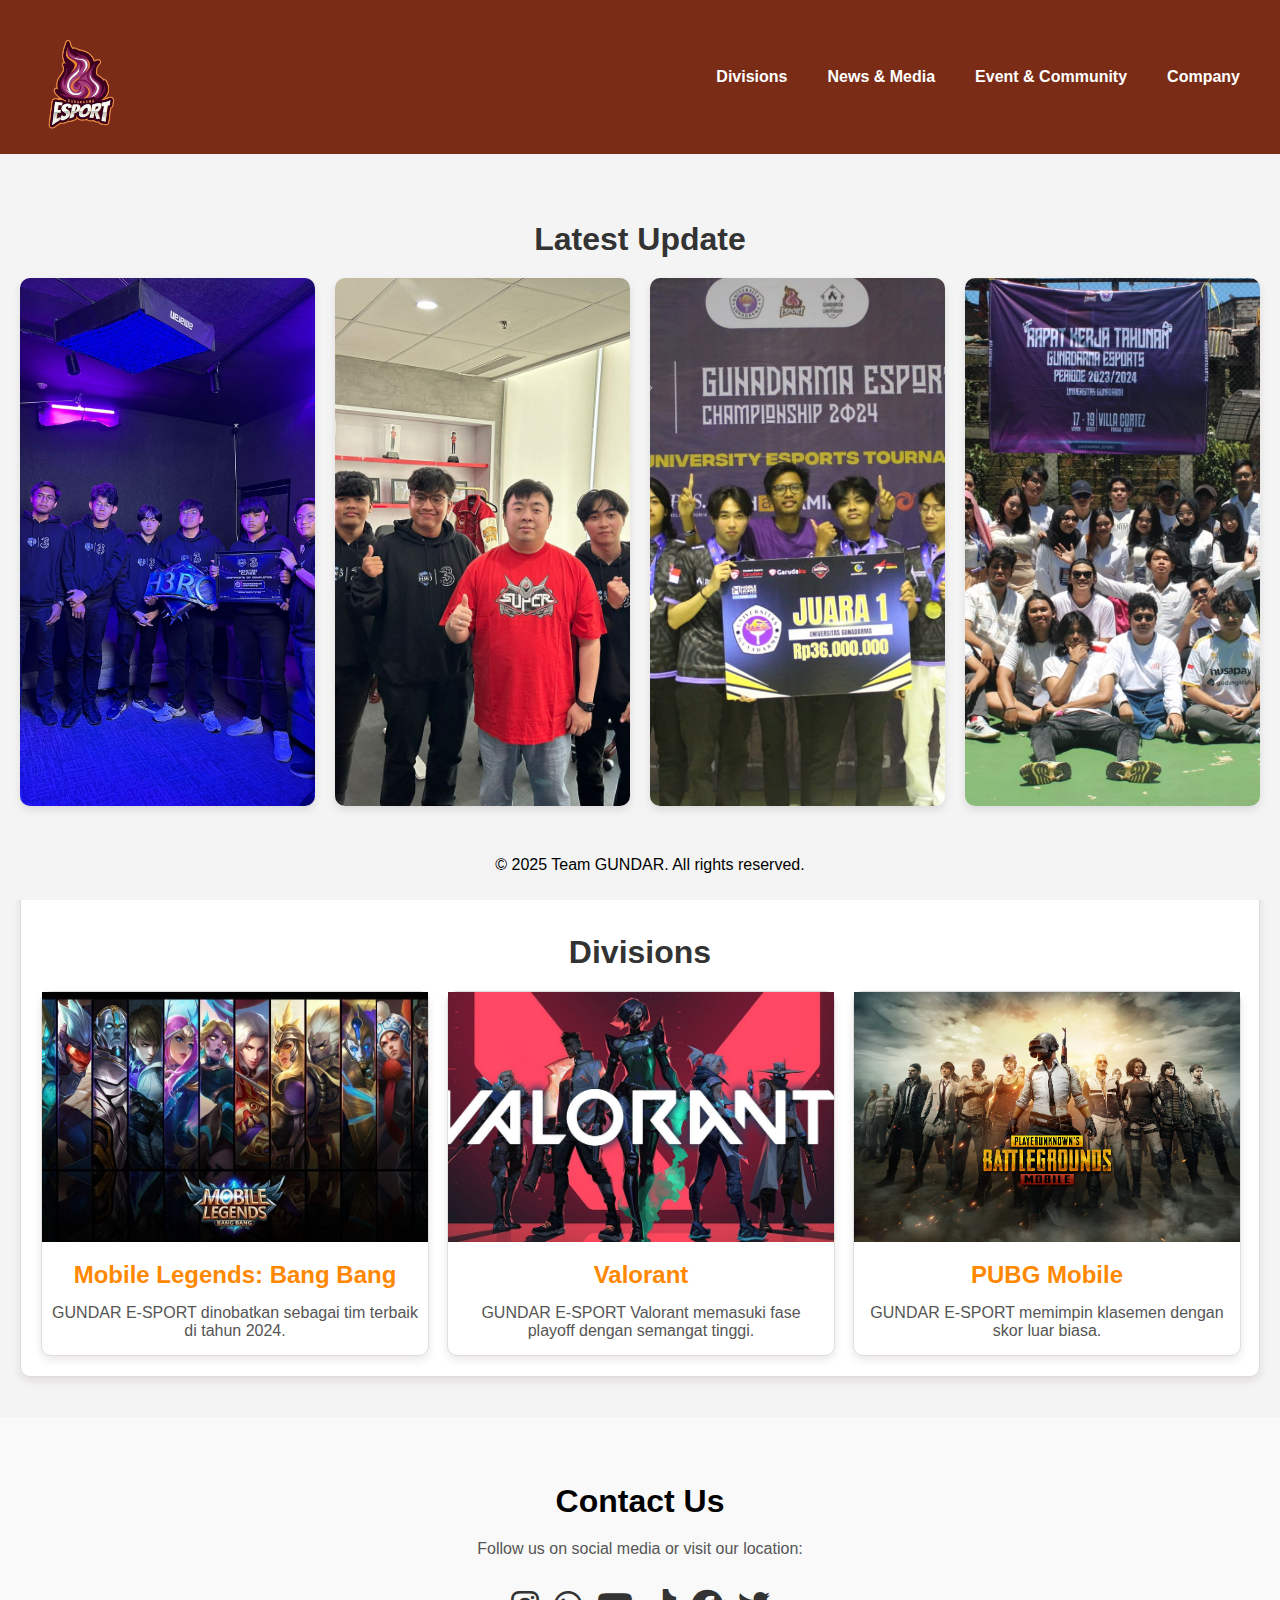
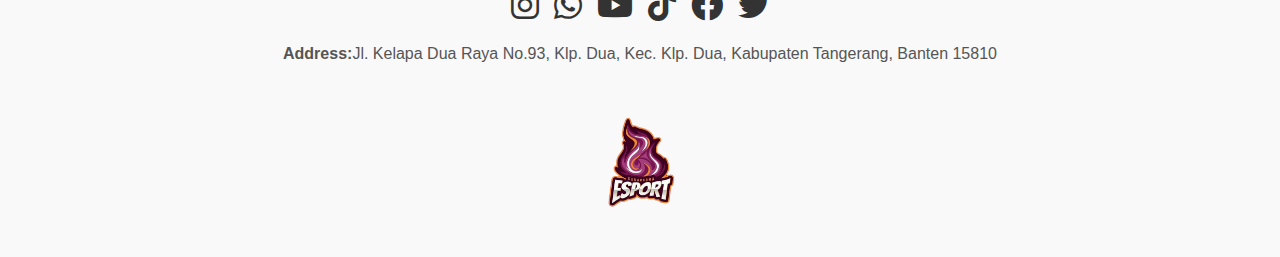
==== index.html @ 8a1810b5 "update" ====
<!DOCTYPE html>
<html lang="en">
<head>
    <meta charset="UTF-8">
    <meta name="viewport" content="width=device-width, initial-scale=1.0">
    <title>GUNDAR E-SPORT</title>
    <head>
        <link rel="icon" href="assets/img/gundar.png" type="image/x-icon">
        <!-- Link ke Font Awesome CDN -->
        <link href="https://cdnjs.cloudflare.com/ajax/libs/font-awesome/6.0.0-beta3/css/all.min.css" rel="stylesheet">
    </head>
    
    <link rel="stylesheet" href="css/style.css">
</head>
<body>
    <header>
        <div class="logo">
            <img src="assets/img/gundar.png" alt="gundar">
        </div>
        <nav>
            <ul class="menu">
                <li class="dropdown-container">
                    <a href="#">Divisions</a>
                    <ul class="dropdown">
                        <li><a href="pages/mlbb/mlbb.html">Mobile Legends: Bang Bang</a></li>
                        <li><a href="#">PUBG Mobile</a></li>
                        <li><a href="#">Valorant</a></li>
                    </ul>
                </li>
                <li class="dropdown-container">
                    <a href="#">News & Media</a>
                    <ul class="dropdown">
                        <li><a href="#">News</a></li>
                        <li><a href="#">Galery</a></li>
                       
                    </ul>
                </li>
                <li class="dropdown-container">
                    <a href="#">Event & Community</a>
                    <ul class="dropdown">
                        <li><a href="#">Gunadarma Esports</a></li>
                        <li><a href="#">Tournament & Scrim</a></li>
                       
                    </ul>
                </li>
                <li class="dropdown-container">
                    <a href="#">Company</a>
                    <ul class="dropdown">
                        <li><a href="#">About</a></li>
                        <li><a href="#">Partner</a></li>
                       
                    </ul>
                </li>
            </ul>
        </nav>
            
    </header>

    <main>
        <section class="info-section">
            <h2>Latest Update</h2>
            <div class="info-grid">
                <div class="lu">
                    <a href="javascript:void(0)" onclick="showModal('assets/img/lu1.jpeg')">
                    <img src="assets/img/lu1.jpeg" alt="1">
                    </a>
                </div>
                <div id="imageModal" class="modal">
                    <span class="close" onclick="closeModal()">&times;</span>
                    <img id="modalImage" src="" alt="Full view">
                </div>

                <div class="lu">
                    <a href="javascript:void(0)" onclick="showModal('assets/img/lu2.jpeg')">
                    <img src="assets/img/lu2.jpeg" alt="2">
                    </a>
                </div>
                <div id="imageModal" class="modal">
                    <span class="close" onclick="closeModal()">&times;</span>
                    <img id="modalImage" src="" alt="Full view">
                </div>

                <div class="lu">
                    <a href="javascript:void(0)" onclick="showModal('assets/img/lu3.jpeg')">
                    <img src="assets/img/lu3.jpeg" alt="3">
                    </a>
                </div>
                <div id="imageModal" class="modal">
                    <span class="close" onclick="closeModal()">&times;</span>
                    <img id="modalImage" src="" alt="Full view">
                </div>

                <div class="lu">
                    <a href="javascript:void(0)" onclick="showModal('assets/img/lu4.jpeg')">
                    <img src="assets/img/lu4.jpeg" alt="4">
                    </a>
                </div>
                <div id="imageModal" class="modal">
                    <span class="close" onclick="closeModal()">&times;</span>
                    <img id="modalImage" src="" alt="Full view">
                </div>
            </div>
        </section>
    </main>

    <main>
        <section class="info-section">
            <div class="card">
            <h2>Divisions</h2>
            
            <div class="info-grid">
                <div class="info-card">
                    <a href="pages/mlbb/mlbb.html">
                    <img src="assets/img/ml.jpg" alt="Mobile Legends">
                    <h3>Mobile Legends: Bang Bang</h3>
                    <p>GUNDAR E-SPORT dinobatkan sebagai tim terbaik di tahun 2024.</p>
                    </a>
                </div>
                <div class="info-card">
                    <img src="assets/img/valo.jpg" alt="Valorant">
                    <h3>Valorant</h3>
                    <p>GUNDAR E-SPORT Valorant memasuki fase playoff dengan semangat tinggi.</p>
                </div>
                <div class="info-card">
                    <img src="assets/img/pubg.jpg" alt="PUBG Mobile">
                    <h3>PUBG Mobile</h3>
                    <p>GUNDAR E-SPORT memimpin klasemen dengan skor luar biasa.</p>
                </div>
            </div>
        </div>
        
        </section>
        

        
    </main>
    <section id="contact" class="contact-section">
        <div class="container">
            <h2>Contact Us</h2>
            <p>Follow us on social media or visit our location:</p>
            
            <div class="social-icons">
                <a href="https://www.instagram.com/gunadarma_esports?igsh=OHZlZjdzbWVvczI3" target="_blank" class="icon ig"><i class="fab fa-instagram"></i></a>
                <a href="https://wa.me/+6281911773081" target="_blank" class="icon wa"><i class="fab fa-whatsapp"></i></a>
                <a href="https://youtube.com/@gunadarmaesports7751?si=SHFZ5MX6Yl98---j" target="_blank" class="icon yt"><i class="fab fa-youtube"></i></a>
                <a href="https://www.tiktok.com/@gunadarma.esports?_t=ZS-8t8jMWVofKi&_r=1" target="_blank" class="icon tiktok"><i class="fab fa-tiktok"></i></a>
                <a href="https://www.facebook.com" target="_blank" class="icon fb"><i class="fab fa-facebook"></i></a>
                <a href="https://twitter.com" target="_blank" class="icon twitter"><i class="fab fa-twitter"></i></a>
            </div>
            
            <div class="address">
                <p><strong>Address:</strong>Jl. Kelapa Dua Raya No.93, Klp. Dua, Kec. Klp. Dua, Kabupaten Tangerang, Banten 15810</p>
            </div>
    
            <div class="logo">
                <img src="assets/img/gundar.png" alt="Your Company Logo">
            </div>
        </div>
    </section>
    <aside></aside>
    
    <footer>
        <p>&copy; 2025 Team GUNDAR. All rights reserved.</p>
    </footer>
    <script src="js/script.js"></script>
</body>
</html>
---- css/style.css ----
/* Gaya dasar */
body {
    font-family: 'Arial', sans-serif;
    margin: 0;
    padding: 0;
    box-sizing: border-box;
    background-color: #f8f9fa;
}

header {
    display: flex;
    justify-content: space-between;
    align-items: center;
    background-color: #7a2c17;
    padding: 15px 30px;
}

.logo img {
    width: 100px;
}

.menu {
    list-style: none;
    display: flex;
    gap: 20px;
    margin: 0;
    padding: 0;
}

.menu > li {
    position: relative;
}

.menu a {
    text-decoration: none;
    color: #ffffff;
    font-weight: bold;
    padding: 10px;
    display: block;
    transition: color 0.3s;
}

.menu a:hover {
    color: #ff8800;
}

/* Dropdown Styling */
.dropdown {
    display: none;
    position: absolute;
    top: 100%;
    left: 0;
    background-color: #491212;
    list-style: none;
    padding: 10px;
    margin: 0;
    box-shadow: 0 4px 6px rgba(0, 0, 0, 0.1);
    border-radius: 4px;
    z-index: 1000;
}

.dropdown li {
    margin: 0;
}

.dropdown a {
    padding: 10px;
    white-space: nowrap;
}

.dropdown-container:hover .dropdown {
    display: block;
}

/* Tombol Login */
.login-btn {
    background-color: #333;
    color: white;
    padding: 10px 20px;
    border: none;
    cursor: pointer;
    font-size: 1rem;
    border-radius: 5px;
    transition: background-color 0.3s, transform 0.3s;
}

.login-btn:hover {
    background-color: #7a2c17;
    transform: scale(1.1);
}

/* Hero Section */
.hero {
    text-align: center;
    padding: 50px;
    background: linear-gradient(to bottom right, #6a1f0a, #d2b5ae);
    color: white;
}

.cta-btn {
    background-color: #333;
    color: white;
    padding: 10px 20px;
    border: none;
    cursor: pointer;
    font-size: 1rem;
    transition: transform 0.3s;
}

.cta-btn:hover {
    transform: scale(1.1);
}

/* Main Content */
.main-content {
    display: flex;
    gap: 20px;
    padding: 20px;
}



/* Footer */
footer {
    text-align: center;
    padding: 10px;
    background-color: #f4f4f4;
    position: fixed;
    width: 100%;
    bottom: 0;
}

/* Info Section */
.info-section {
    padding: 40px 20px;
    background-color: #f4f4f4;
    text-align: center;
}

.info-section h2 {
    margin-bottom: 20px;
    font-size: 2rem;
    color: #333;
}

.info-grid {
    display: grid;
    grid-template-columns: repeat(auto-fit, minmax(250px, 1fr));
    gap: 20px;
    margin-top: 20px;
}

.info-card {
    background-color: white;
    border: 1px solid #ddd;
    border-radius: 10px;
    overflow: visible;
    box-shadow: 0 4px 8px rgba(64, 18, 18, 0.1);
    width: 100%; /* Sesuaikan dengan grid */
    max-width: 400px; /* Maksimal lebar */
    aspect-ratio: 4 / 3; /* Proporsi kartu, misalnya 4:3 */
}

.info-card a {
    text-decoration: none; /* Menghilangkan garis bawah */
    color: inherit; /* Menggunakan warna teks normal */
    display: block;
}

.info-card:hover {
    transform: translateY(-10px);
    box-shadow: 0 6px 12px rgba(0, 0, 0, 0.2);
}

.info-card img {
    width: 100%;
    height: 250px;
    object-fit: cover;
}

.info-card h3 {
    font-size: 1.5rem;
    margin: 15px 10px;
    color: #ff8800;
}

.info-card p {
    font-size: 1rem;
    margin: 0 10px 15px;
    color: #555;
}

.card {
    background-color: white;
    border: 1px solid #ddd;
    border-radius: 10px;
    overflow: hidden;
    box-shadow: 0 4px 8px rgba(64, 18, 18, 0.1);
    width: 100%; /* Memenuhi lebar kontainer */
    height: auto; /* Tinggi menyesuaikan konten */
    margin: 0; /* Hilangkan margin agar benar-benar penuh */
    padding: 20px; /* Tambahkan jarak dalam konten kartu */
    box-sizing: border-box; /* Pastikan padding tidak menambah lebar elemen */
}

/* Styling untuk gambar dalam .lu */
.lu {
    position: relative;
    overflow: hidden;
    border-radius: 10px; /* Membuat sudut gambar melengkung */
    box-shadow: 0 4px 8px rgba(0, 0, 0, 0.1); /* Tambahkan efek bayangan */
    transition: transform 0.3s, box-shadow 0.3s; /* Efek transisi untuk zoom */
    cursor: pointer; /* Menampilkan kursor klik */
}

.lu img {
    width: 100%; /* Pastikan gambar memenuhi elemen lu */
    height: 100%; /* Memastikan gambar proporsional */
    object-fit: cover; /* Memastikan gambar tidak terdistorsi */
    transition: transform 0.3s; /* Efek transisi untuk zoom pada gambar */
}

.lu:hover {
    transform: scale(1.05); /* Sedikit membesar saat di-hover */
    box-shadow: 0 6px 12px rgba(0, 0, 0, 0.2); /* Tambahkan bayangan lebih besar */
}

.lu:hover img {
    transform: scale(1.1); /* Zoom lebih besar pada gambar */
}

/* Gaya modal */
.modal {
    display: none; /* Secara default modal tidak ditampilkan */
    position: fixed;
    top: 0;
    left: 0;
    width: 100%;
    height: 100%;
    background-color: rgba(0, 0, 0, 0.7);
    justify-content: center;
    align-items: center;
    z-index: 1000;
}

.modal img {
    max-width: 90%;
    max-height: 90%;
    object-fit: contain;
}

.modal.show {
    display: flex; /* Menampilkan modal saat aktif */
}

/* Gaya untuk tombol close */
.modal .close {
    position: absolute;
    top: 20px;
    right: 20px;
    font-size: 30px;
    color: white;
    cursor: pointer;
}
/* Styling untuk bagian kontak */
.contact-section {
    background-color: #f9f9f9;
    padding: 40px 20px;
    text-align: center;
}

.contact-section .container {
    max-width: 800px;
    margin: 0 auto;
}

.contact-section h2 {
    font-size: 2rem;
    margin-bottom: 20px;
}

.contact-section p {
    font-size: 1rem;
    margin-bottom: 30px;
    color: #555;
}

.social-icons {
    display: flex;
    justify-content: center;
    gap: 15px;
    margin-bottom: 20px;
}

.icon {
    font-size: 2rem;
    color: #333;
    transition: color 0.3s ease;
}

.icon:hover {
    color: #007BFF;
}

.address p {
    font-size: 1rem;
    color: #555;
}

.logo img {
    max-width: 150px;
    margin-top: 20px;
    border-radius: 10px;
}

/* Styling untuk kotak gambar */
.image-box {
    width: 100%; /* Lebar kotak mengikuti layar */
    height: 300px; /* Tinggi kotak tetap */
    overflow: hidden; /* Bagian gambar di luar kotak tersembunyi */
    position: relative; /* Membuat gambar diatur secara absolut */
    border: 2px solid #ddd;
    border-radius: 0px;
    box-shadow: 0 4px 8px rgba(0, 0, 0, 0.1);
}

.image-box img {
    position: absolute; /* Gambar menyesuaikan posisi relatif ke kotak */
    top: 0; /* Mulai dari atas kotak */
    left: 0; /* Mulai dari kiri kotak */
    width: 100%; /* Lebar gambar mengikuti layar */
    height: 220%; /* Tinggi gambar memenuhi kotak */
    object-fit: cover; /* Gambar menyesuaikan dimensi tanpa distorsi */
}


















/* Gaya Responsif untuk Mobile */
@media (max-width: 768px) {
    header {
        flex-direction: column; /* Ubah header menjadi kolom */
        align-items: flex-start; /* Rata kiri */
        padding: 10px 20px;
    }

    .logo img {
        width: 80px; /* Ukuran logo lebih kecil di mobile */
    }

    .menu {
        flex-direction: column; /* Menu menjadi vertikal */
        gap: 10px; /* Jarak antar elemen lebih kecil */
    }

    .menu a {
        padding: 8px; /* Sesuaikan padding */
        font-size: 0.9rem; /* Ukuran teks lebih kecil */
    }

    .hero {
        padding: 30px 15px; /* Kurangi padding di hero section */
    }

    .main-content {
        flex-direction: column; /* Kolom untuk konten utama */
        padding: 10px;
    }

    .info-grid {
        grid-template-columns: 1fr; /* Hanya satu kolom di grid */
        gap: 15px; /* Jarak antar kartu */
    }

    .info-card {
        max-width: 100%; /* Biarkan kartu memenuhi lebar kontainer */
        aspect-ratio: auto; /* Hapus proporsi tetap di mobile */
    }

    .login-btn, .cta-btn {
        width: 100%; /* Tombol memenuhi lebar di mobile */
        font-size: 1rem; /* Ukuran teks tetap sesuai */
        padding: 10px;
    }

    footer {
        padding: 10px; /* Kurangi padding footer */
        font-size: 0.9rem; /* Ukuran teks lebih kecil */
    }
}

/* Gaya Tambahan untuk Layar Lebih Kecil (di bawah 480px) */
@media (max-width: 480px) {
    .menu a {
        font-size: 0.8rem; /* Ukuran teks lebih kecil */
    }

    .info-card h3 {
        font-size: 1.2rem; /* Ukuran judul lebih kecil */
    }

    .info-card p {
        font-size: 0.9rem; /* Ukuran deskripsi lebih kecil */
    }

    .hero {
        font-size: 0.9rem; /* Ukuran teks hero lebih kecil */
    }
}
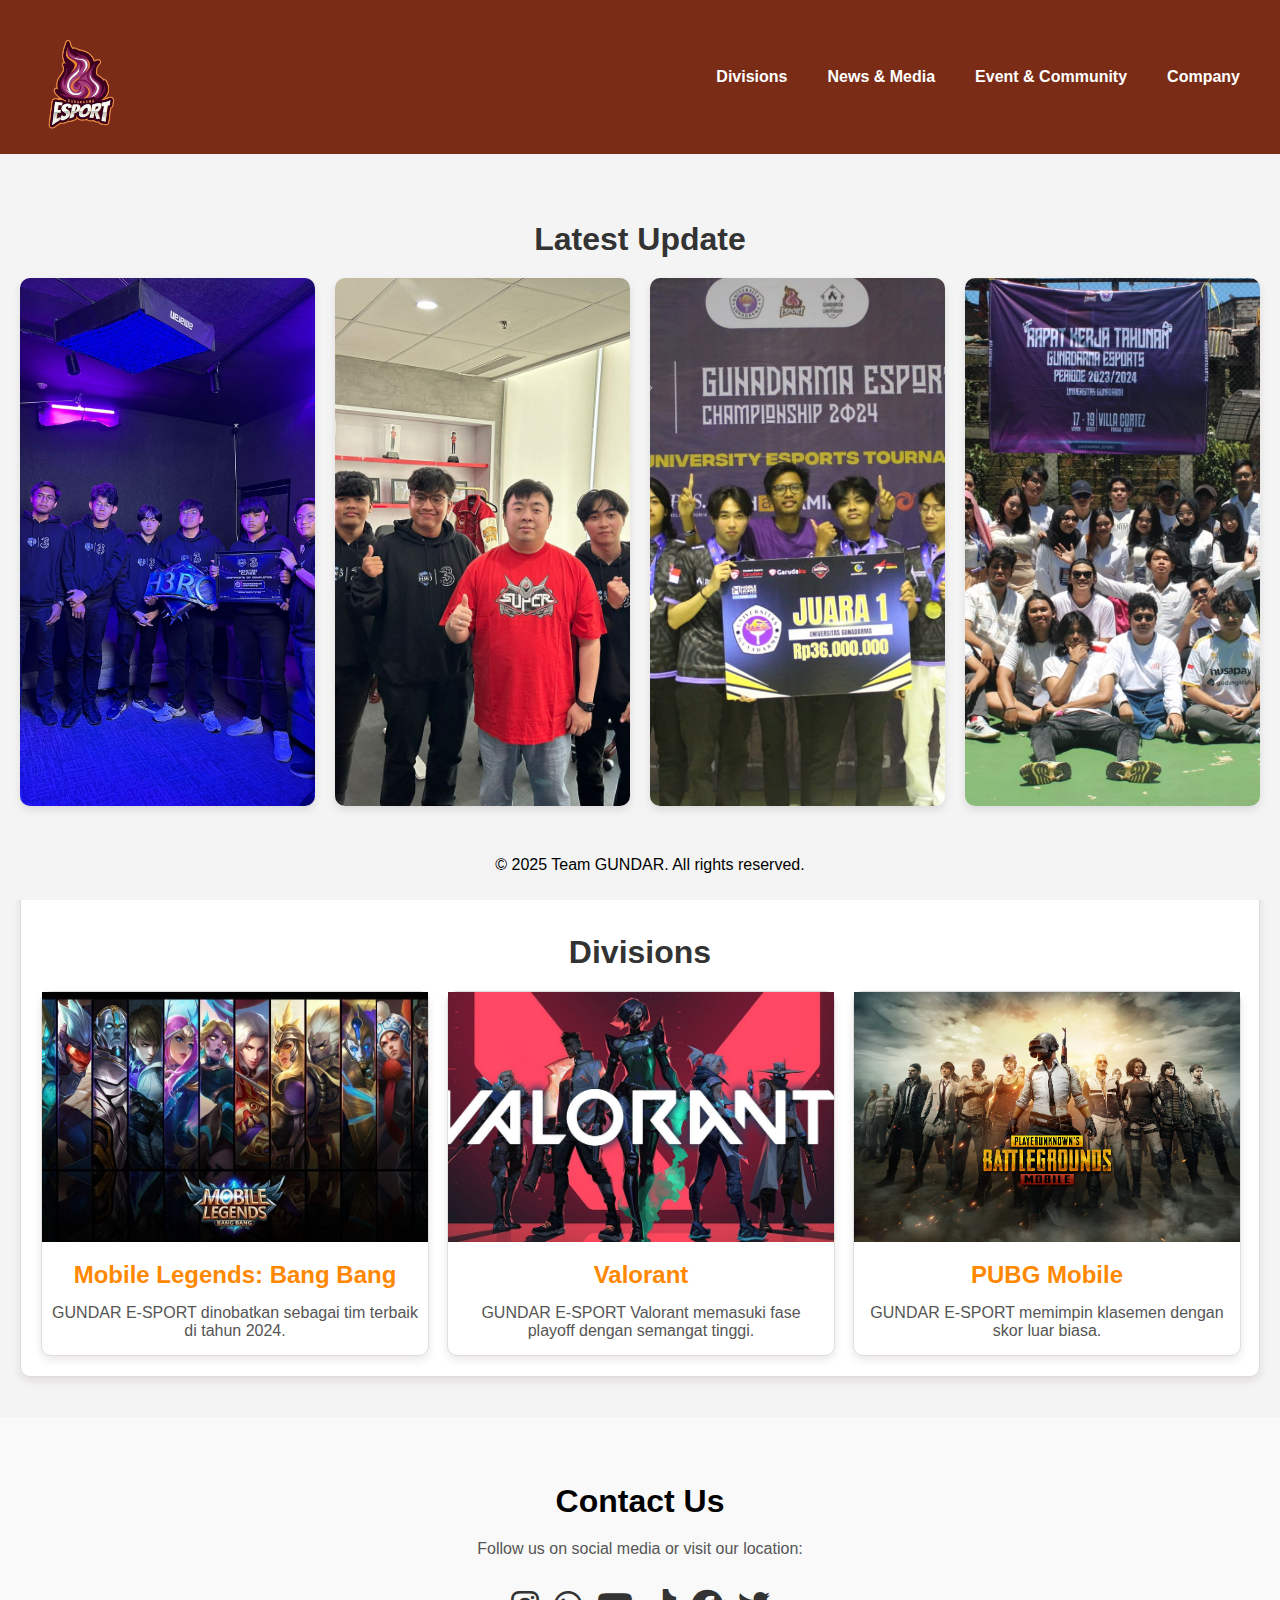
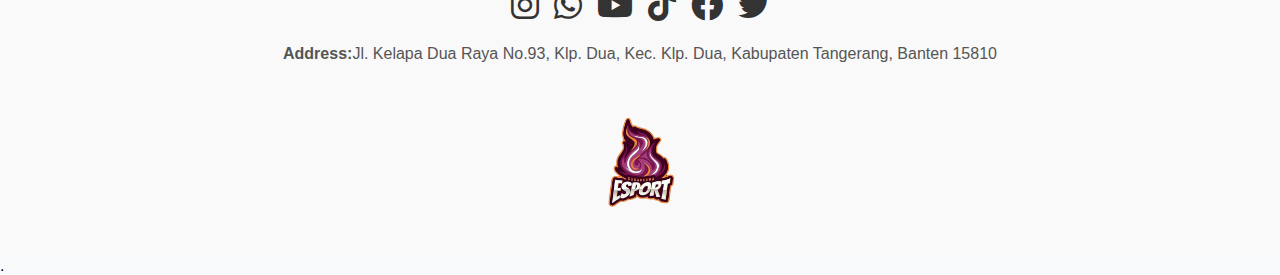
==== commit b1b28e2f: "update" ====
--- a/index.html
+++ b/index.html
@@ -23,8 +23,8 @@
                     <a href="#">Divisions</a>
                     <ul class="dropdown">
                         <li><a href="pages/mlbb/mlbb.html">Mobile Legends: Bang Bang</a></li>
-                        <li><a href="#">PUBG Mobile</a></li>
-                        <li><a href="#">Valorant</a></li>
+                        <li><a href="../../pages/pubg/pubg.html">PUBG Mobile</a></li>
+                        <li><a href="pages/valorant/valorant.html">Valorant</a></li>
                     </ul>
                 </li>
                 <li class="dropdown-container">
@@ -117,9 +117,11 @@
                     </a>
                 </div>
                 <div class="info-card">
+                    <a href="pages/valorant/valorant.html">
                     <img src="assets/img/valo.jpg" alt="Valorant">
                     <h3>Valorant</h3>
                     <p>GUNDAR E-SPORT Valorant memasuki fase playoff dengan semangat tinggi.</p>
+                    </a>
                 </div>
                 <div class="info-card">
                     <img src="assets/img/pubg.jpg" alt="PUBG Mobile">
@@ -157,7 +159,9 @@
             </div>
         </div>
     </section>
-    <aside></aside>
+    <aside>
+        .
+    </aside>
     
     <footer>
         <p>&copy; 2025 Team GUNDAR. All rights reserved.</p>
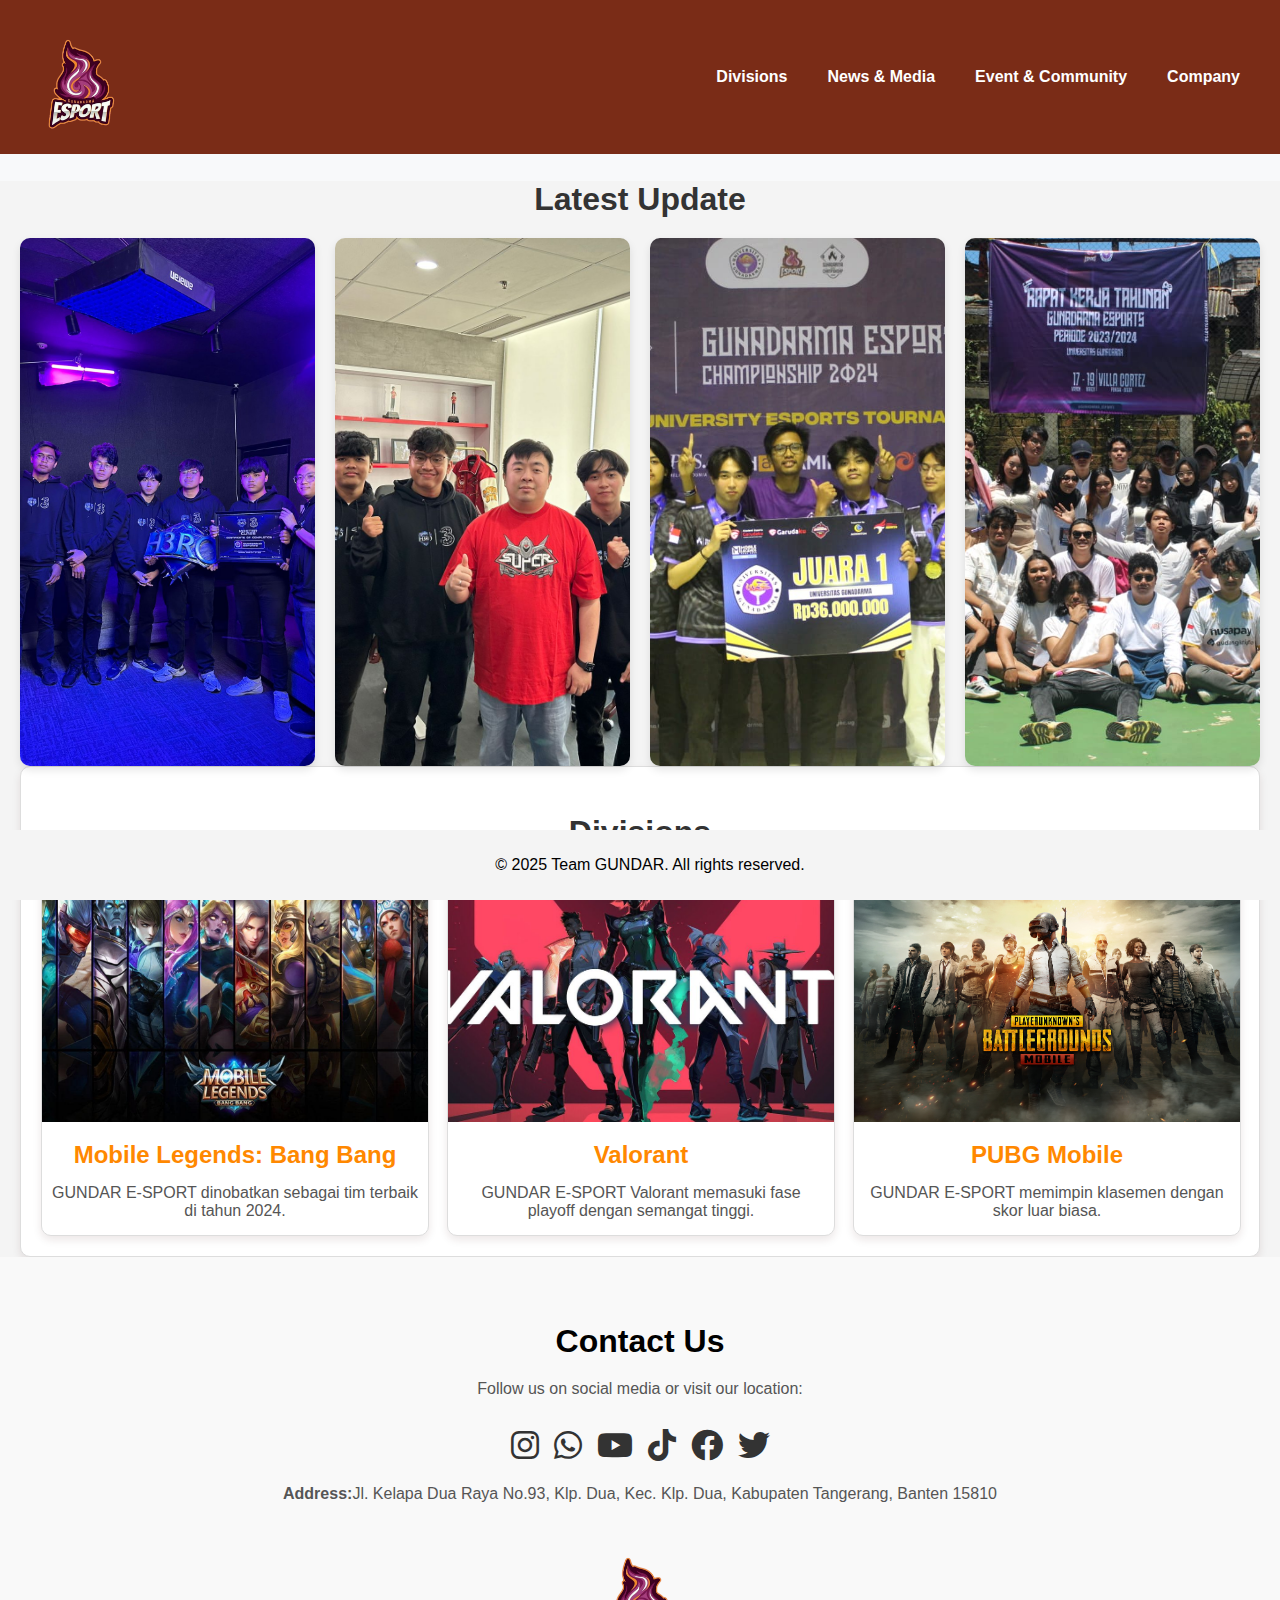
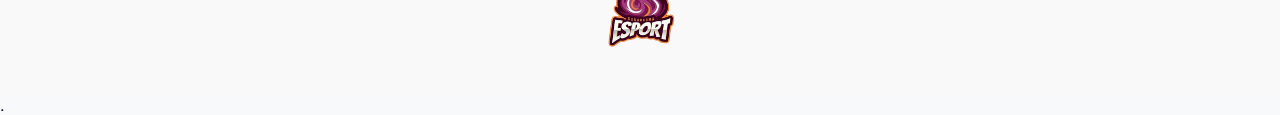
==== commit 6d9841c7: "update gallery" ====
--- a/index.html
+++ b/index.html
@@ -23,15 +23,15 @@
                     <a href="#">Divisions</a>
                     <ul class="dropdown">
                         <li><a href="pages/mlbb/mlbb.html">Mobile Legends: Bang Bang</a></li>
-                        <li><a href="../../pages/pubg/pubg.html">PUBG Mobile</a></li>
+                        <li><a href="pages/pubg/pubg.html">PUBG Mobile</a></li>
                         <li><a href="pages/valorant/valorant.html">Valorant</a></li>
                     </ul>
                 </li>
                 <li class="dropdown-container">
                     <a href="#">News & Media</a>
                     <ul class="dropdown">
-                        <li><a href="#">News</a></li>
-                        <li><a href="#">Galery</a></li>
+                        <li><a href="pages/news/news.html">News</a></li>
+                        <li><a href="pages/gallery/gallery.html">Gallery</a></li>
                        
                     </ul>
                 </li>
@@ -124,9 +124,11 @@
                     </a>
                 </div>
                 <div class="info-card">
+                    <a href="pages/pubg/pubg.html">
                     <img src="assets/img/pubg.jpg" alt="PUBG Mobile">
                     <h3>PUBG Mobile</h3>
                     <p>GUNDAR E-SPORT memimpin klasemen dengan skor luar biasa.</p>
+                    </a>
                 </div>
             </div>
         </div>
--- a/css/style.css
+++ b/css/style.css
@@ -132,13 +132,13 @@
 
 /* Info Section */
 .info-section {
-    padding: 40px 20px;
+    padding: 0px 20px;
     background-color: #f4f4f4;
     text-align: center;
 }
 
 .info-section h2 {
-    margin-bottom: 20px;
+    margin-bottom: 0px;
     font-size: 2rem;
     color: #333;
 }
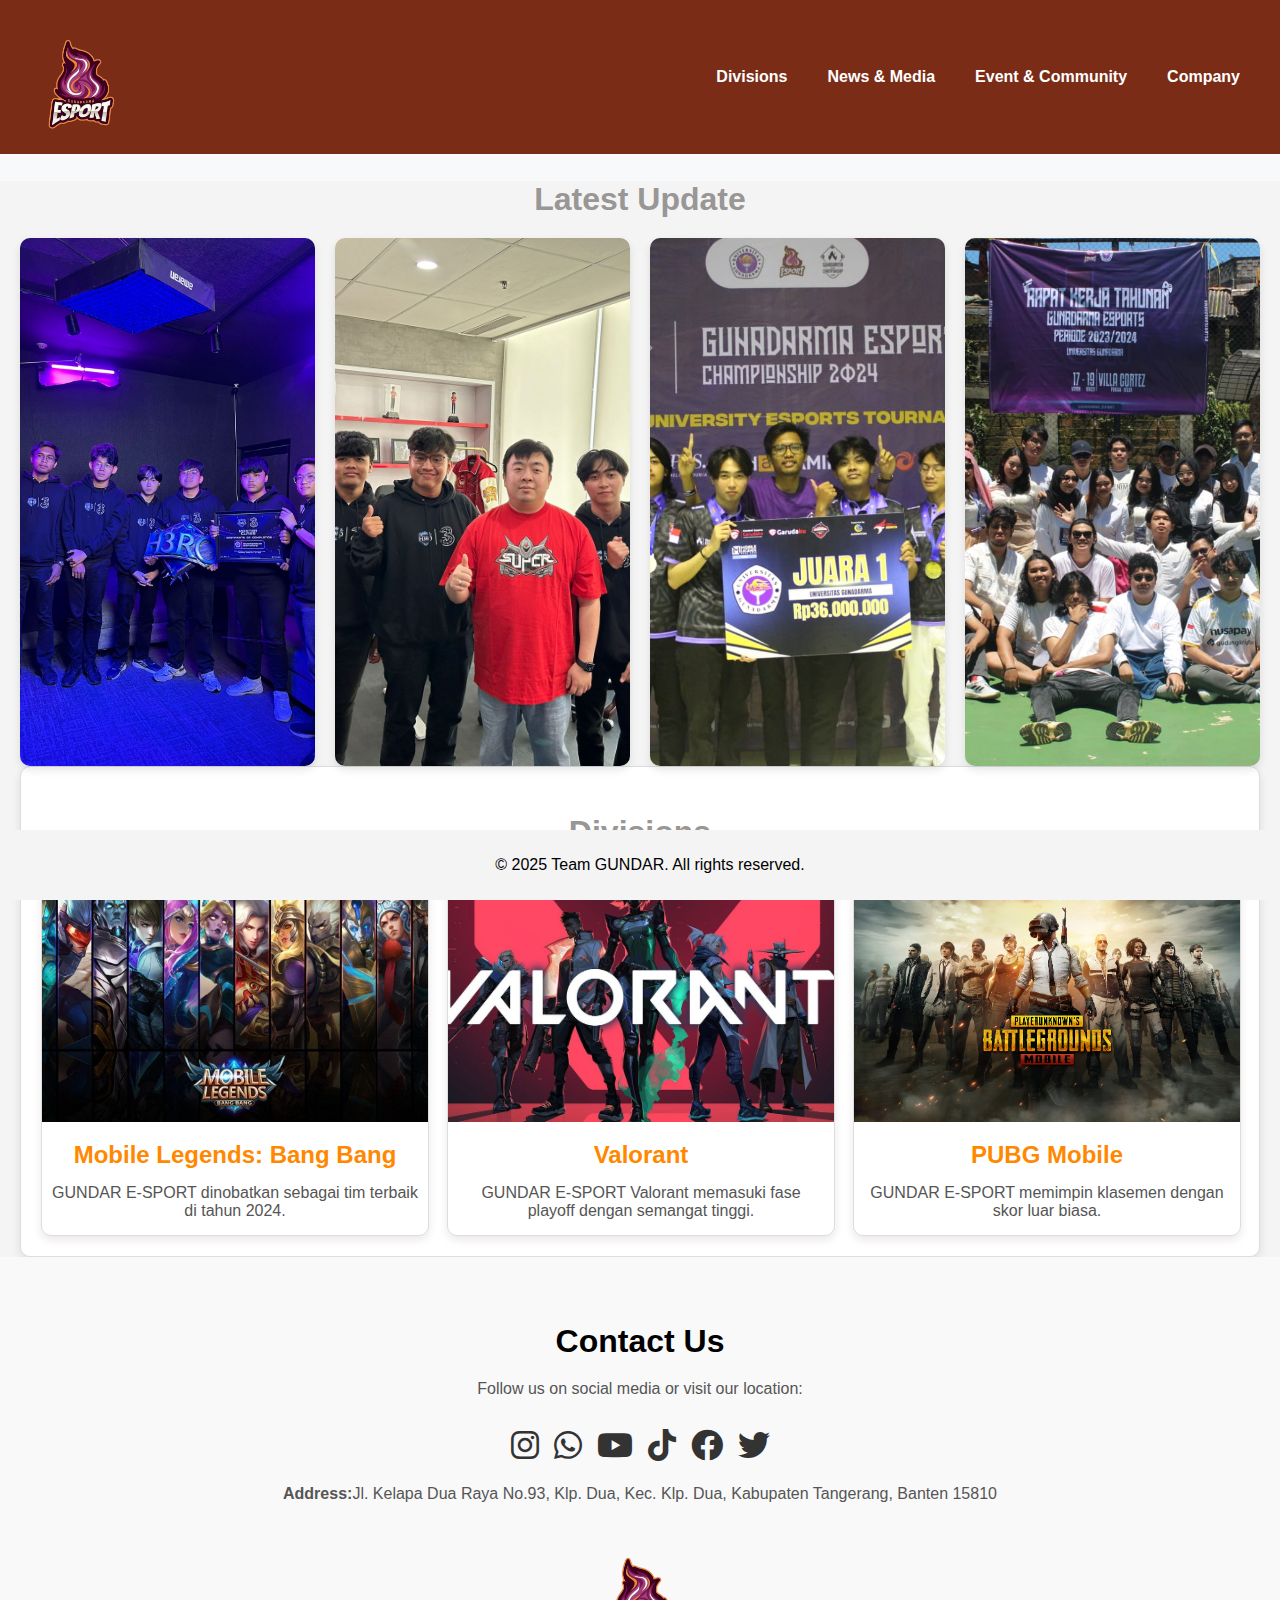
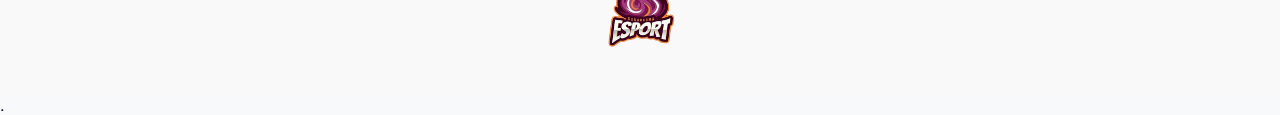
==== commit c7fb3ee5: "esport" ====
--- a/index.html
+++ b/index.html
@@ -38,8 +38,8 @@
                 <li class="dropdown-container">
                     <a href="#">Event & Community</a>
                     <ul class="dropdown">
-                        <li><a href="#">Gunadarma Esports</a></li>
-                        <li><a href="#">Tournament & Scrim</a></li>
+                        <li><a href="pages/e-sport/e-sport.html">Gunadarma Esports</a></li>
+                         <li><a href="pages/tournament/tournament.html">Tournament & Scrim</a></li>
                        
                     </ul>
                 </li>
--- a/css/style.css
+++ b/css/style.css
@@ -140,8 +140,16 @@
 .info-section h2 {
     margin-bottom: 0px;
     font-size: 2rem;
-    color: #333;
-}
+    color: #999696;
+}
+.info-section h4 {
+    margin-bottom: 0px; /* Jarak bawah */
+    font-size: 1rem; /* Ukuran font */
+    color: #a3a3a3; /* Warna teks */
+    padding-left: 200px; /* Jarak dari sisi kiri */
+    padding-right: 200px; /* Jarak dari sisi kanan */
+}
+
 
 .info-grid {
     display: grid;
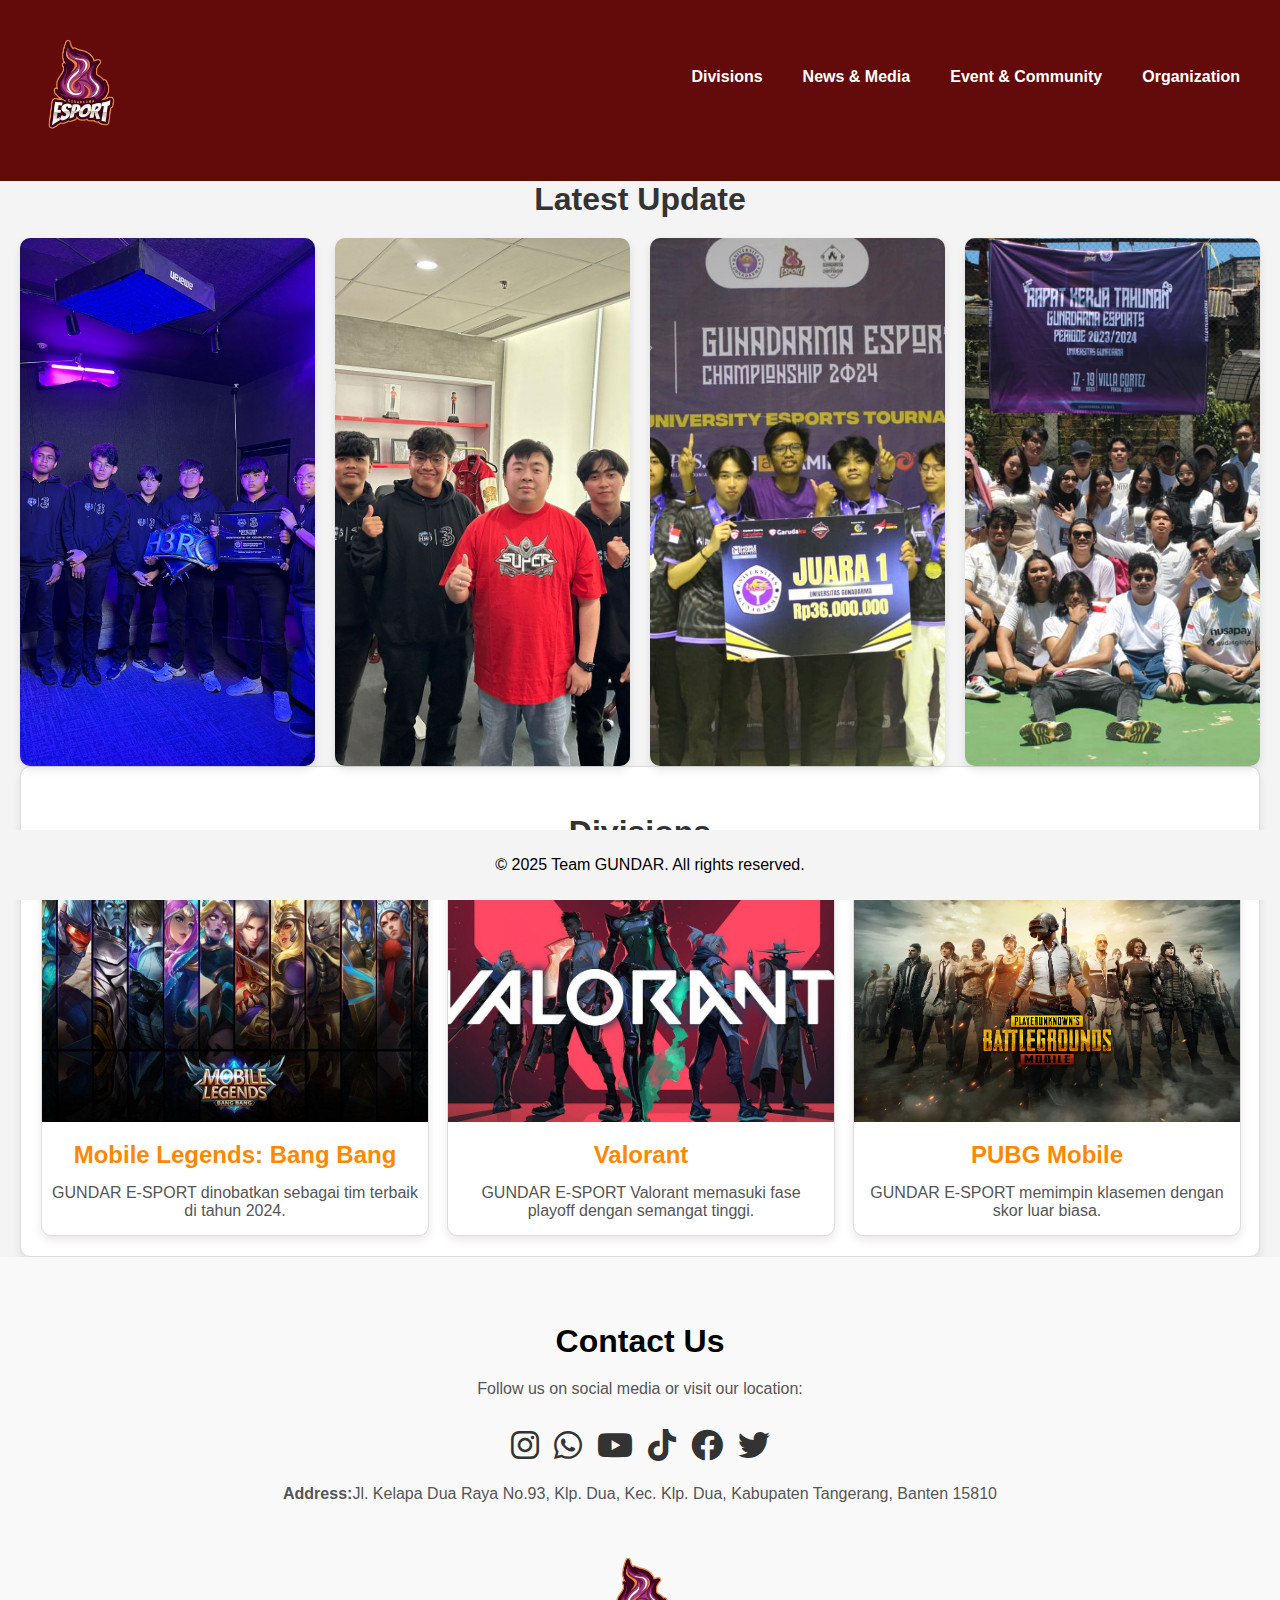
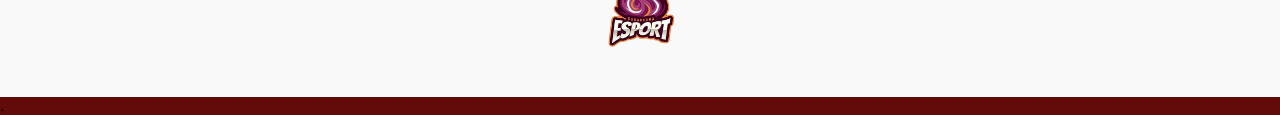
==== commit 5d02ea10: "update about and give every page a contact" ====
--- a/index.html
+++ b/index.html
@@ -44,10 +44,10 @@
                     </ul>
                 </li>
                 <li class="dropdown-container">
-                    <a href="#">Company</a>
+                    <a href="#">Organization</a>
                     <ul class="dropdown">
-                        <li><a href="#">About</a></li>
-                        <li><a href="#">Partner</a></li>
+                        <li><a href="pages/about/about.html">About</a></li>
+                        <li><a href="pages/partner/partner.html">Partner</a></li>
                        
                     </ul>
                 </li>
@@ -157,7 +157,7 @@
             </div>
     
             <div class="logo">
-                <img src="assets/img/gundar.png" alt="Your Company Logo">
+                <img src="assets/img/gundar.png" alt="Your Organization Logo">
             </div>
         </div>
     </section>
--- a/css/style.css
+++ b/css/style.css
@@ -4,14 +4,14 @@
     margin: 0;
     padding: 0;
     box-sizing: border-box;
-    background-color: #f8f9fa;
+    background-color: #630b0b;
 }
 
 header {
     display: flex;
     justify-content: space-between;
     align-items: center;
-    background-color: #7a2c17;
+    background-color: #630b0b;
     padding: 15px 30px;
 }
 
@@ -140,16 +140,8 @@
 .info-section h2 {
     margin-bottom: 0px;
     font-size: 2rem;
-    color: #999696;
-}
-.info-section h4 {
-    margin-bottom: 0px; /* Jarak bawah */
-    font-size: 1rem; /* Ukuran font */
-    color: #a3a3a3; /* Warna teks */
-    padding-left: 200px; /* Jarak dari sisi kiri */
-    padding-right: 200px; /* Jarak dari sisi kanan */
-}
-
+    color: #333;
+}
 
 .info-grid {
     display: grid;
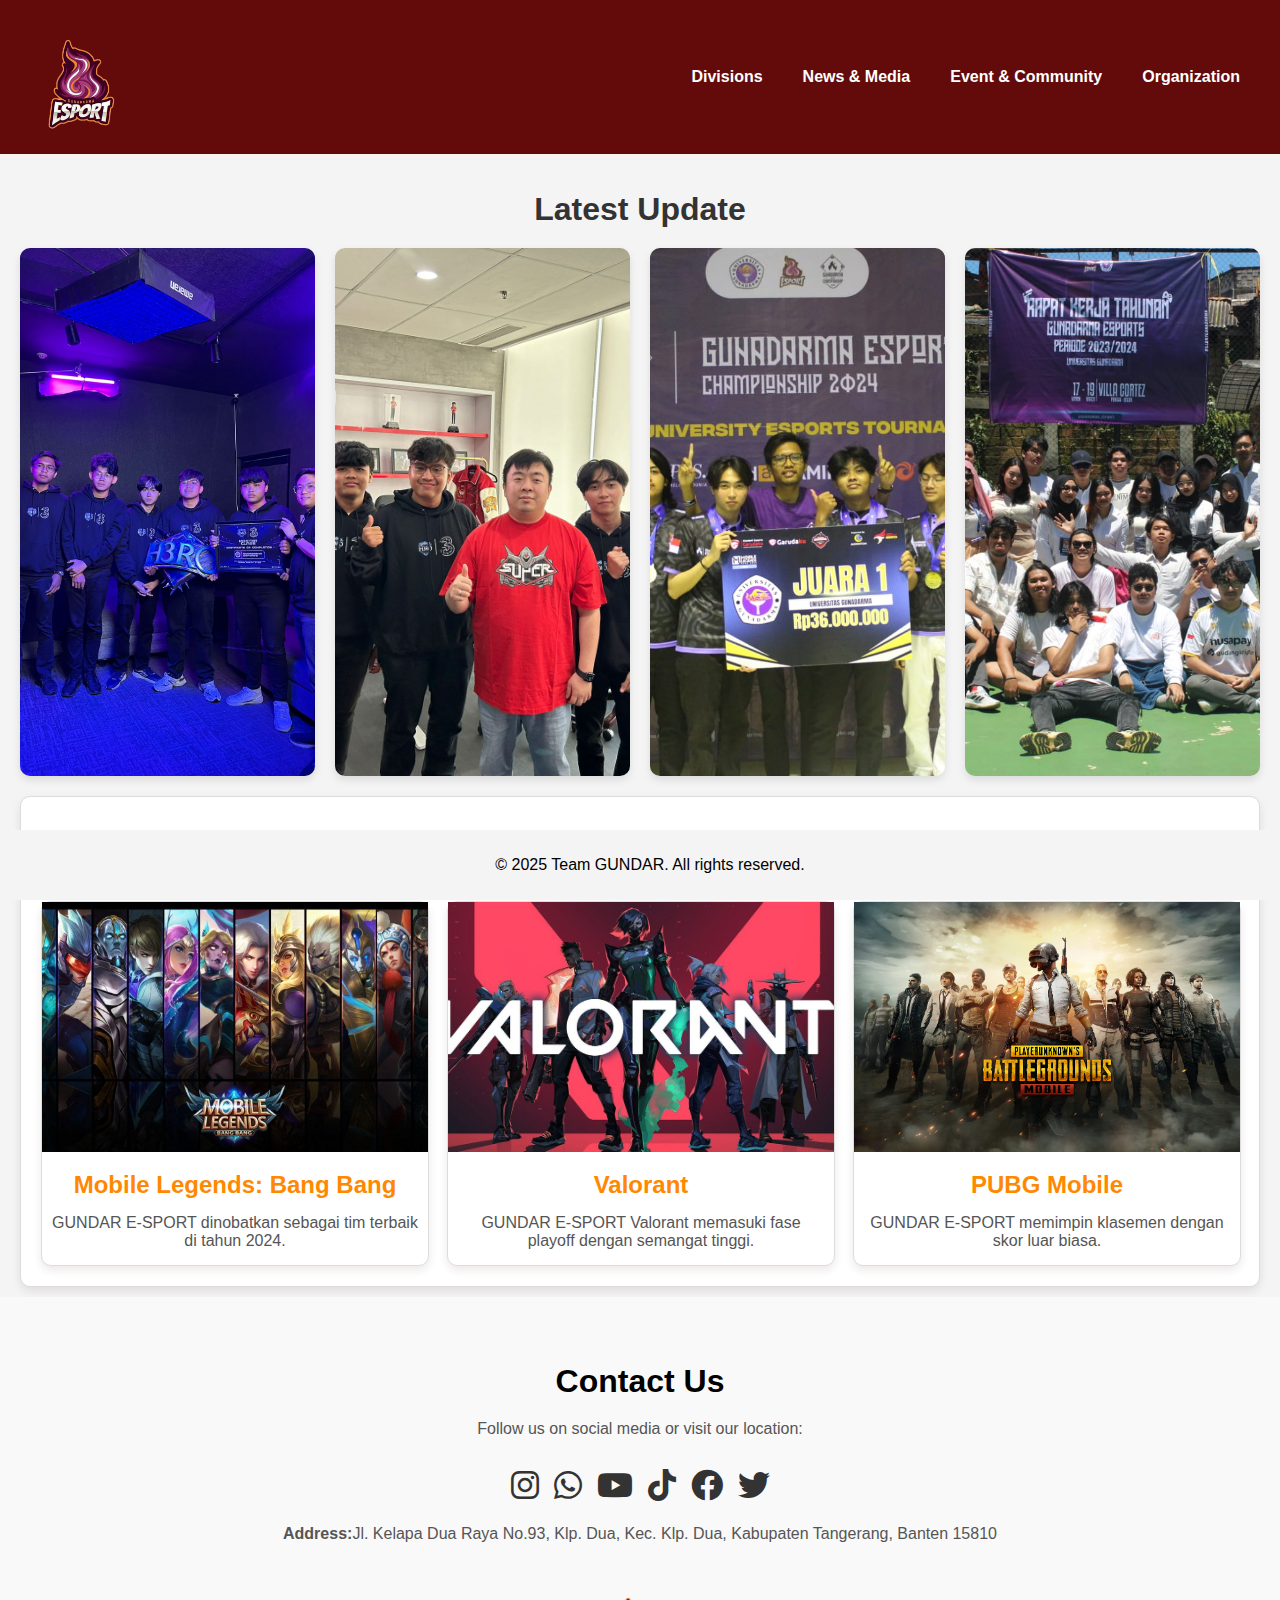
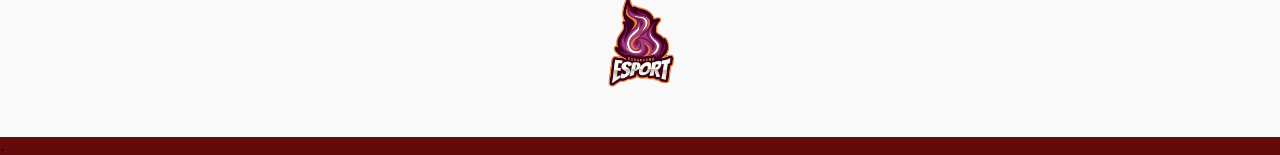
==== commit 1a460d2d: "update partner" ====
--- a/index.html
+++ b/index.html
@@ -57,6 +57,7 @@
     </header>
 
     <main>
+        
         <section class="info-section">
             <h2>Latest Update</h2>
             <div class="info-grid">
@@ -145,7 +146,7 @@
             
             <div class="social-icons">
                 <a href="https://www.instagram.com/gunadarma_esports?igsh=OHZlZjdzbWVvczI3" target="_blank" class="icon ig"><i class="fab fa-instagram"></i></a>
-                <a href="https://wa.me/+6281911773081" target="_blank" class="icon wa"><i class="fab fa-whatsapp"></i></a>
+                <a href="https://wa.me/+6282199005446" target="_blank" class="icon wa"><i class="fab fa-whatsapp"></i></a>
                 <a href="https://youtube.com/@gunadarmaesports7751?si=SHFZ5MX6Yl98---j" target="_blank" class="icon yt"><i class="fab fa-youtube"></i></a>
                 <a href="https://www.tiktok.com/@gunadarma.esports?_t=ZS-8t8jMWVofKi&_r=1" target="_blank" class="icon tiktok"><i class="fab fa-tiktok"></i></a>
                 <a href="https://www.facebook.com" target="_blank" class="icon fb"><i class="fab fa-facebook"></i></a>
--- a/css/style.css
+++ b/css/style.css
@@ -132,7 +132,7 @@
 
 /* Info Section */
 .info-section {
-    padding: 0px 20px;
+    padding: 10px 20px;
     background-color: #f4f4f4;
     text-align: center;
 }
@@ -157,7 +157,7 @@
     overflow: visible;
     box-shadow: 0 4px 8px rgba(64, 18, 18, 0.1);
     width: 100%; /* Sesuaikan dengan grid */
-    max-width: 400px; /* Maksimal lebar */
+    max-width: 500px; /* Maksimal lebar */
     aspect-ratio: 4 / 3; /* Proporsi kartu, misalnya 4:3 */
 }
 
